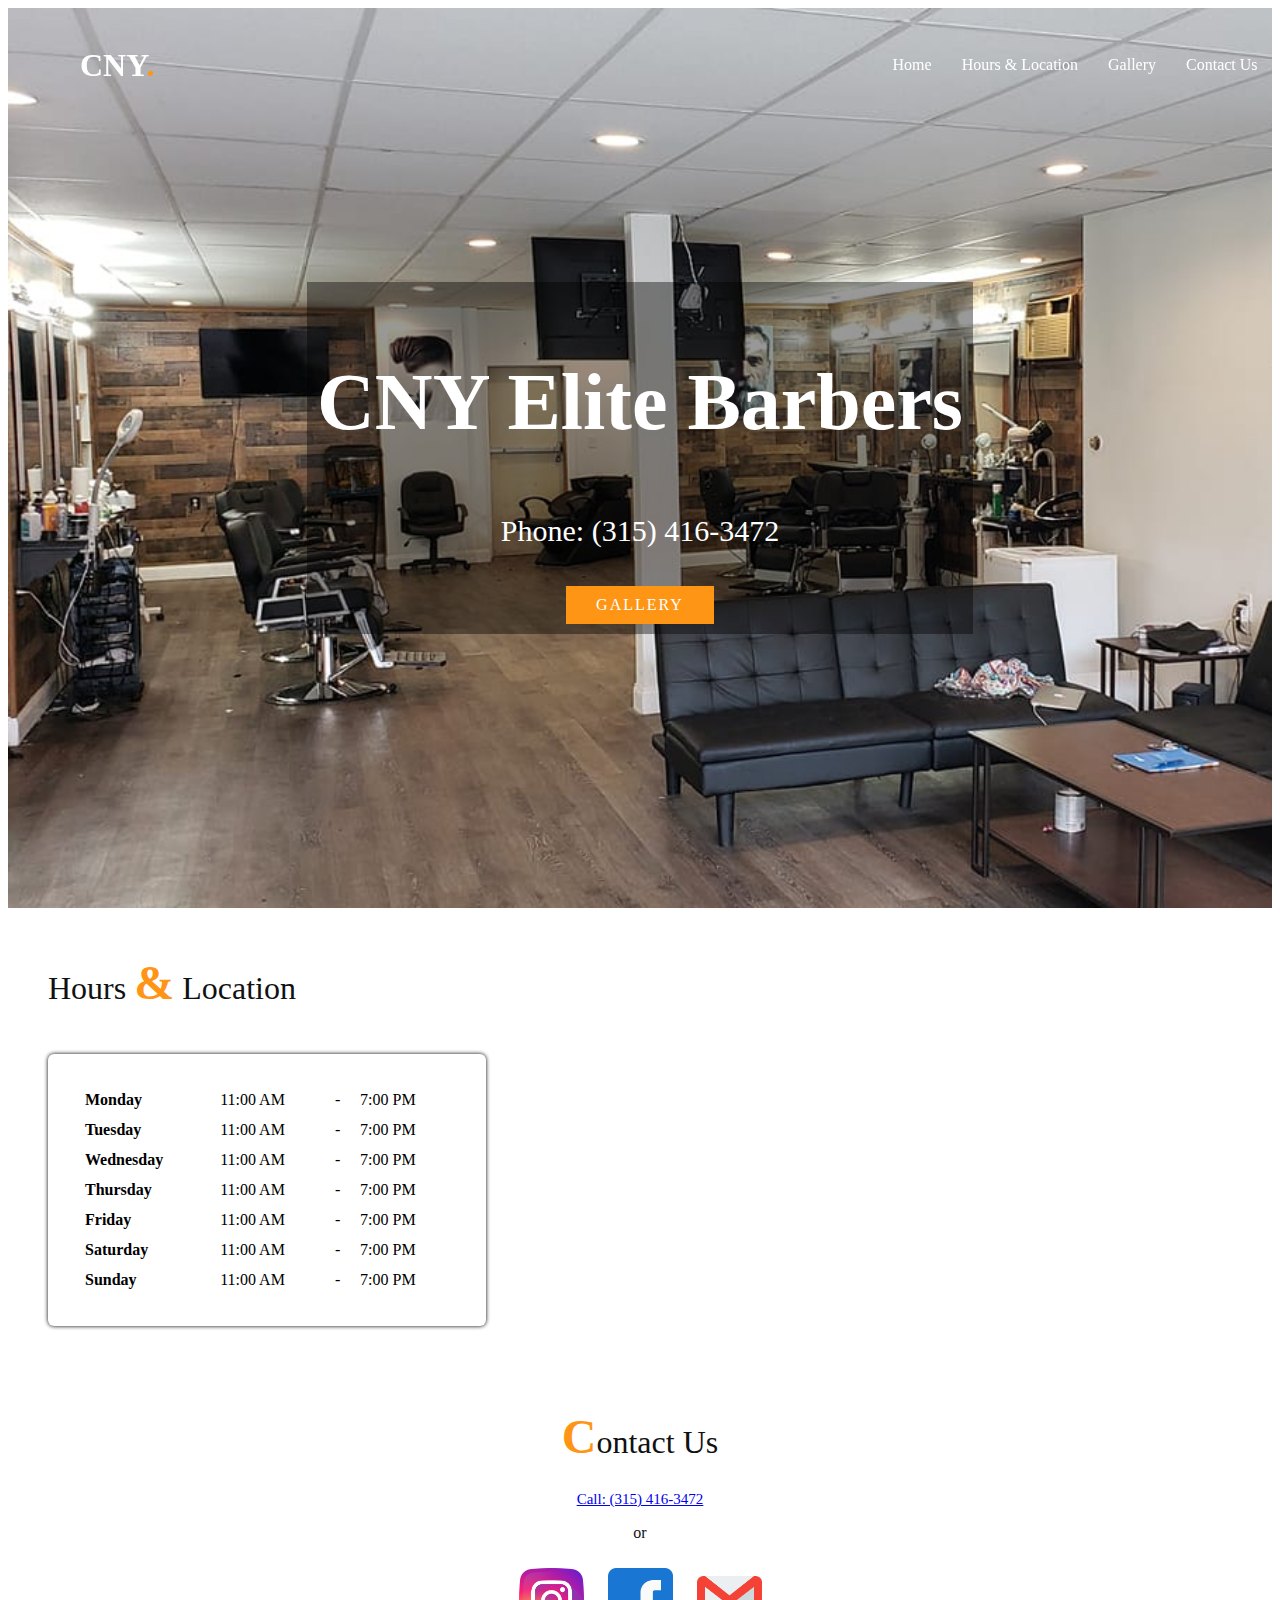
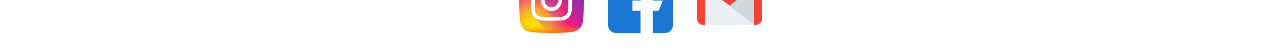
==== index.html @ 4b0d684b "Add files via upload" ====
<!DOCTYPE html>
<html lang="en">
<head>
<meta charset="UTF-8">
<meta name ="viewport" content= "width=device-width, initial-scale=1.0">
<title> CNY Responsive page </title>
<link rel="stylesheet" href="style.css">
</head>


<body>

<header>
<a href="index.html" class="logo">CNY<span>.</span></a>
<div class="menuToggle" onclick="toggleMenu();"></div>
  <ul class="navigation" onclick="toggleMenu();">
      <li><a href="index.html" onclick="toggleMenu();"> Home </a></li>
      <li><a href="#hours" onclick="toggleMenu();"> Hours & Location </a></li>
      <li><a href="gal.html" onclick="toggleMenu();"> Gallery </a></li>
      <li><a href="#about" onclick="toggleMenu();"> Contact Us </a></li>
  </ul>
</header>


<section class="banner" id="banner">
  <div class="content">
    <div class="box">
    <h2> CNY Elite Barbers</h2>
  <a  href="tel:315-416-3472" style="font-size: 30px">Phone: (315) 416-3472</a>
<br><br>
    <a href="gal.html" class="btn"> Gallery </a>
    </div>
  </div>
</section>

<section class="section">
<section class="about" id="hours">
  <div class="row">
    <div class="co150">
      <h2 class="titleText">Hours <span>&</span> Location</h2>
      <br>
        <table class="opening-hours-table">
            <tr id="Monday" itemprop="openingHours" title="Open Monday at 9am to 6pm">
                <td>Monday</td>
                <td class="opens">11:00 AM</td>
                <td>-</td>
                <td class="closes">7:00 PM</td>
            </tr>
            <tr id="Tuesday" itemprop="openingHours" title="Open Tuesday at 9am to 6pm">
                <td>Tuesday</td>
                <td class="opens">11:00 AM</td>
                <td>-</td>
                <td class="closes">7:00 PM</td>
            </tr>
            <tr id="Wednesday" itemprop="openingHours" title="Open Wednesday at 9am to 6pm">
                <td>Wednesday</td>
                <td class="opens">11:00 AM</td>
                <td>-</td>
                <td class="closes">7:00 PM</td>
            </tr>
            <tr id="Thursday" itemprop="openingHours" title="Open Thursday at 9am to 8pm">
                <td>Thursday</td>
                <td class="opens">11:00 AM</td>
                <td>-</td>
                <td class="closes">7:00 PM</td>
            </tr>
            <tr id="Friday" itemprop="openingHours" title="Open Friday at 9am to 6pm">
                <td>Friday</td>
                <td class="opens">11:00 AM</td>
                <td>-</td>
                <td class="closes">7:00 PM</td>
            </tr>
            <tr id="Saturday" itemprop="openingHours" title="Open Saturday at 10am to 6pm">
                <td>Saturday</td>
                <td class="opens">11:00 AM</td>
                <td>-</td>
                <td class="closes">7:00 PM</td>
            </tr>
            <tr id="Sunday" itemprop="openingHours" title="Open Sunday at 11am to 4pm">
                <td>Sunday</td>
                <td class="opens">11:00 AM</td>
                <td>-</td>
                <td class="closes">7:00 PM</td>
            </tr>
        </table>

    </div>
    <div class="map">
<div class="co150">
  <div class="imgBx">
    <iframe src="https://www.google.com/maps/embed?pb=!1m18!1m12!1m3!1d2914.9934325757445!2d-76.15735128468508!3d43.06260567914597!2m3!1f0!2f0!3f0!3m2!1i1024!2i768!4f13.1!3m3!1m2!1s0x89d9f3a8281a4991%3A0x68bb1d6df39cf5db!2sCNY%20Elite%20Barbers!5e0!3m2!1sen!2sus!4v1653163279426!5m2!1sen!2sus" width="600" height="450" style="border:0;" allowfullscreen="" loading="lazy" referrerpolicy="no-referrer-when-downgrade"></iframe>
  </div>
</div>
</div>
</div>
  </section>

</section>
<section class="contact" id="about">
  <div class="title">
    <h2 class="titleText"><span>C</span>ontact Us</h2>
    <div class="num">
    <a  href="tel:315-416-3472" style="font-size: 15px">Call: (315) 416-3472</a>
  </div>
    <div class="con">
      <p style="text-align: center"> or</p>
  <a href="https://www.instagram.com/cnyelitebarbers/?hl=en" alt=""><img src="instagram.png" alt=""></a>
  <a href="https://www.facebook.com/CNY-Elite-Barbers-109050470475084/" alt=""> <img src="facebook.png" alt=""></a>
    <img src="gmail.png" alt="">

</div>
  </div>
</section>





<script type="text/javascript">
window.addEventListener('scroll', function(){
  const header = document.querySelector('header');
  header.classList.toggle('sticky', window.scrollY > 0);
});

function toggleMenu(){
  const menuToggle = document.querySelector('.menuToggle');
  const navigation = document.querySelector('.navigation');
  menuToggle.classList.toggle('active');
  navigation.classList.toggle('active');
}
</script>
</body>
</html>
---- style.css ----
@@import url('https://fonts.googleapis.com/css?family=Poppins:200,300,400,500,600,700,800,900&display=swap');
*
{
  font-family: 'Poppins', sans-serif;
margin: 0;
padding: 0;
box-sizing: border-box;
scroll-behavior: smooth;
}


p{
font-weight: 300;
color: #111;
}
 .banner{
 position: relative;
 width: 100%;
 min-height: 100vh;
 display: flex;
justify-content: center;
align-items: center;
background: url(image.jpg);
background-size: cover;
 }
 .banner a
 {
   text-decoration: none;
   color: #FFF;

 }

.contact .num{
  text-align: center;
  margin-bottom: 10px;
}

.contact img{
  width: 65px;
  padding: 10px;
}

.contact .con
{
  text-align:center;
}



 body{
   min-height: 1000px;
 }

 .banner .content{
 max-width: 900px;
 text-align: center;
 }

 .banner .content h2 {
 font-size: 5em;
 color: #fff;
 }

 .banner .content p {
 font-size: 1em;
 color: #fff;
 }

.btn{
  font-size: 1em;
  color: #fff;
  background: #ff9514;
  display: inline-block;
  padding: 10px 30px;
  margin-top: 20px;
  text-transform: uppercase;
  text-decoration: none;
  Letter-spacing: 2px;
  transition: .5s;

}

.btn:hover{
  letter-spacing: 6px;
}

header{
  position: fixed;
  top: 0;
  left: 0;
  width: 92%;
  padding: 40px 80px;
  z-index: 10000;
  display: flex;
  justify-content: space-between;
  align-items: center;
  transition: 0.5s;
}
header.sticky{
  background: #fff;
  width: 92%;
  padding: 10px 100px;
  box-shadow: 0 5px 20px rgba(0,0,0,0.05);
}

header.sticky .logo{
  color: #111;
}

header.sticky .navigation li a{
  color: #111;
}

header .logo{
  color :#fff;
  font-weight: 700;
  font-size: 2em;
  text-decoration: none;
}
header .logo span{
color: #ff9514;
}

header .navigation{
  position: relative;
  display: flex;
}

header .navigation li {
  list-style: none;
  margin-Left: 30px;

}

header .navigation li a:hover{
  color: #ff9514;
}

header .navigation li a{
  text-decoration: none;
  color: #fff;
  font-weight: 300;
}

.section{
  padding-left: 40px;
  padding-top: 20px;
}


.row{
  position: relative;
  width: 100%;
  display: flex;
  justify-content: space-between;
}

.row .co150{
  position: relative;
  width: 48%;
}

.titleText{
  color: #111;
  font-size: 2em;
  font-weight: 300;
}

.titleText span{
  color: #ff9514;
  font-weight: 700;
  font-size: 1.5em;
}

.row .co150 .imgBx{
  position: relative;
  width: 100%;
height: 100%;
}

.co150 li{
  list-style: none;
  margin-Left: 30px;
}
.opening-hours-table{
  font-family:Lucida Console;
  border-radius:6px;
  box-shadow: 0 0 4px black;
  padding: 30px;
  width: 75%;
  align-content:  center;

}

.box{
  background-color: rgba(0, 0, 0, 0.4);
  padding: 1vh 10px 10px;
}

.today {
    color: #ff9514;
}
.opening-hours-table tr td:first-child {
    font-weight:bold;
}

.opening-hours-table tr td {
    padding:5px;
}


.contact .titleText{
  text-align: center;
}

.map iframe{
  padding-right: 40px;
}

@media (max-width: 991px)
{

  header,
  header.sticky
  {
    padding: 10px 20px;
  }
  header .navigation
  {
    display: none;
  }
  header .navigation.active
  {
    width: 100%;
    height: calc(100% - 40px);
    position: fixed;
    top: 40px;
    left: 0;
    display: flex;
    justify-content: center;
    align-items: center;
    flex-direction: column;
    background: #fff;
  }
  header .navigation li{
    margin-left: 0;
  }
  header .navigation li a{
    text-decoration: none;
    color: #111;
    font-size: 1.6em;

  }
  .menuToggle
  {
    position: relative;
    width: 40px;
    height: 40px;
    background-size: 30px;
    background: url(menu.png);
    background-repeat: no-repeat;
    background-position: center;
    cursor: pointer;
  }
  .menuToggle.active
  {
    background: url(close.png);
    background-size: 25px;
    background-repeat: no-repeat;
    background-position: center;
  }
  header.sticky .menuToggle
  {
    filter: invert(1);
  }
  section{
    padding: 20px;
    width: 100%;
  }
  .banner .content h2
  {
    font-size: 3em;
    color: #fff;
  }
  .row{
    flex-direction: column;
  }
.row .co150
{
  position: relative;
  width: 100%;

}
.row .co150 .imgBx
{
  height: 300px;
  margin-top: 20px;
}
.contact
{
  margin-top: 100px;
}
.title{
    text-align: center;
  }
.titleText
{
  font-size: 1.8em;
  line-height: 1.5em;
  margin-bottom: 15px;
  font-weight: 300;
}
.banner
{
  width: auto;
}

.map iframe{
  width: 85%;
}


}
@@media (max-width: 480px)
{
.banner .content h2
{
  font-size: 2.2em;
  color:#fff;
}
}
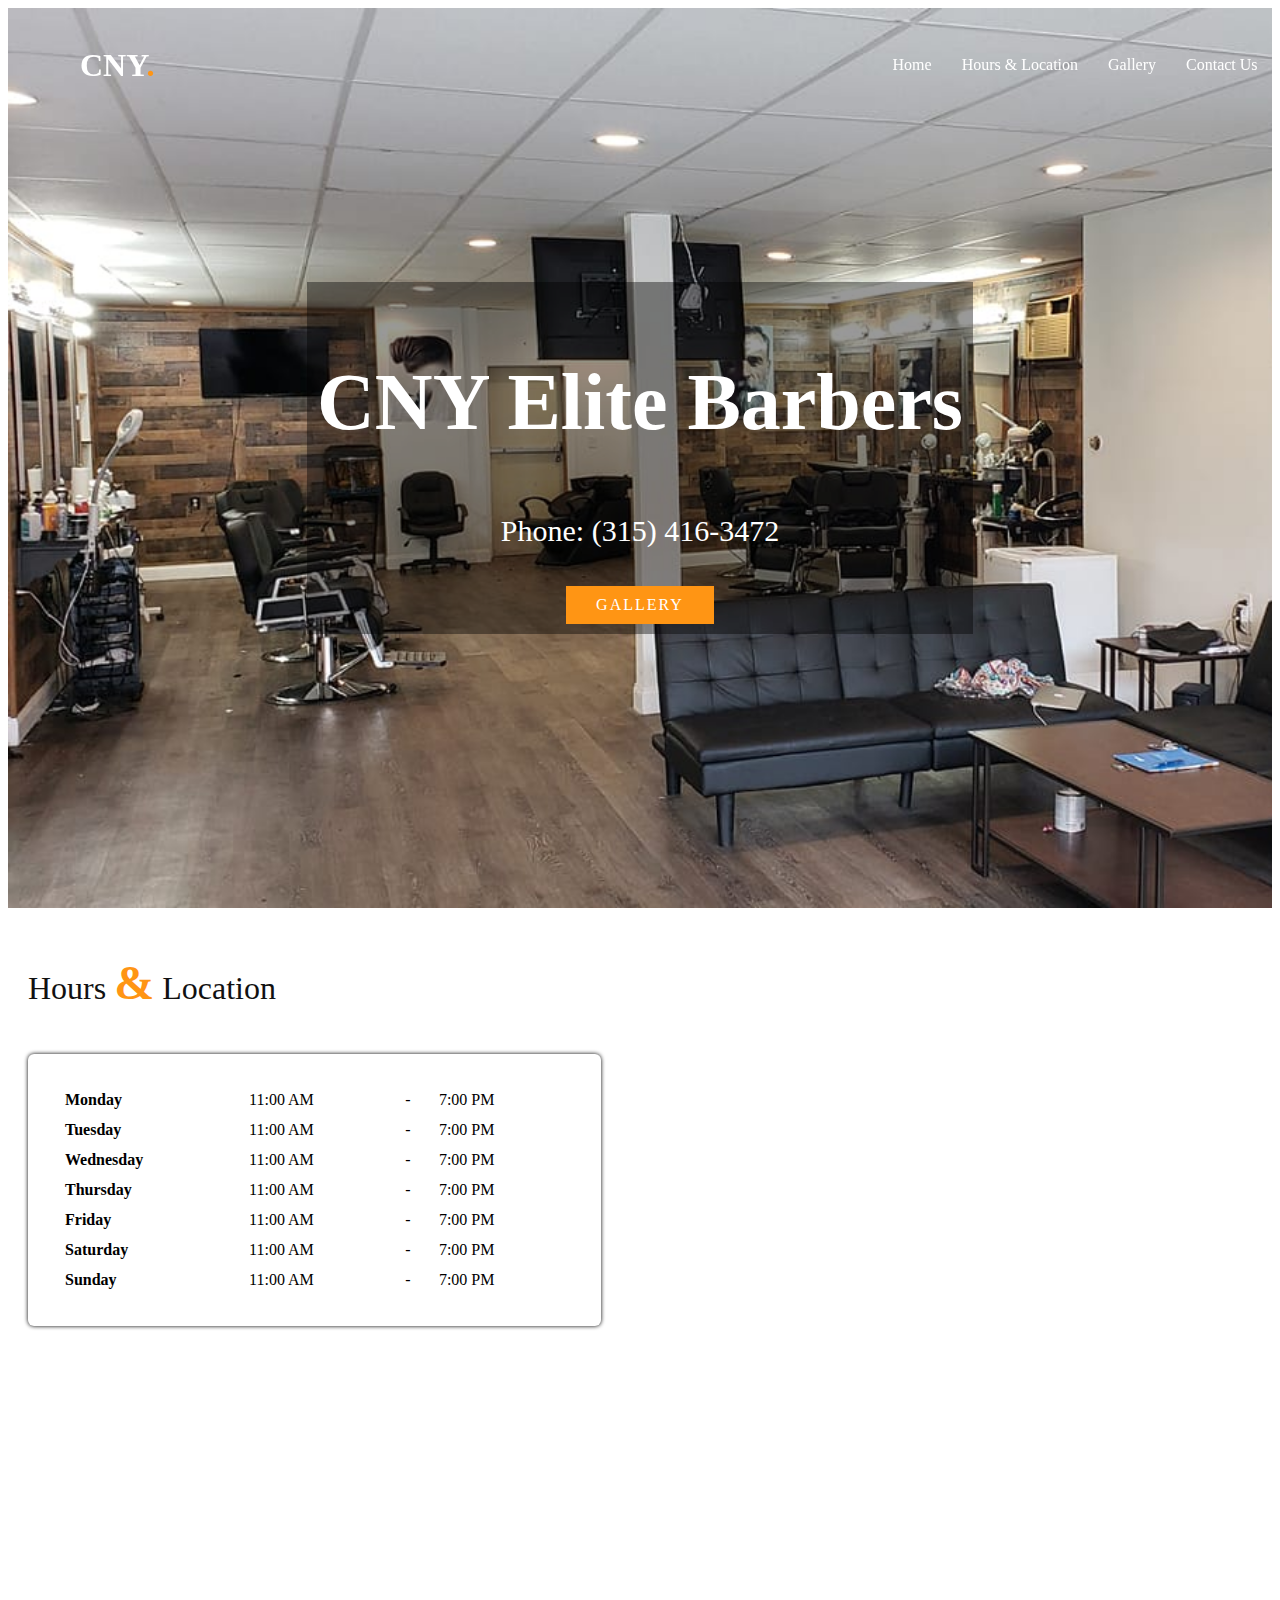
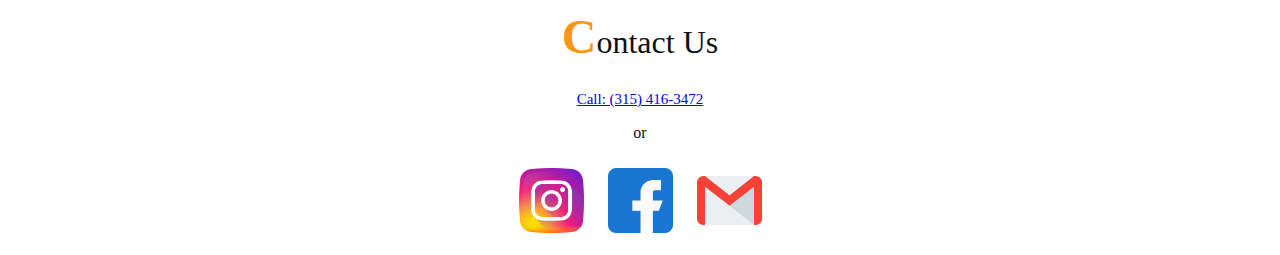
==== commit 52b80cb6: "Add files via upload" ====
--- a/index.html
+++ b/index.html
@@ -37,7 +37,7 @@
 <section class="about" id="hours">
   <div class="row">
     <div class="co150">
-      <h2 class="titleText">Hours <span>&</span> Location</h2>
+      <h2 class="titleText"> Hours <span>&</span> Location</h2>
       <br>
         <table class="opening-hours-table">
             <tr id="Monday" itemprop="openingHours" title="Open Monday at 9am to 6pm">
@@ -88,7 +88,7 @@
     <div class="map">
 <div class="co150">
   <div class="imgBx">
-    <iframe src="https://www.google.com/maps/embed?pb=!1m18!1m12!1m3!1d2914.9934325757445!2d-76.15735128468508!3d43.06260567914597!2m3!1f0!2f0!3f0!3m2!1i1024!2i768!4f13.1!3m3!1m2!1s0x89d9f3a8281a4991%3A0x68bb1d6df39cf5db!2sCNY%20Elite%20Barbers!5e0!3m2!1sen!2sus!4v1653163279426!5m2!1sen!2sus" width="600" height="450" style="border:0;" allowfullscreen="" loading="lazy" referrerpolicy="no-referrer-when-downgrade"></iframe>
+    <iframe src="https://www.google.com/maps/embed?pb=!1m18!1m12!1m3!1d2914.9934325757445!2d-76.15735128468508!3d43.06260567914597!2m3!1f0!2f0!3f0!3m2!1i1024!2i768!4f13.1!3m3!1m2!1s0x89d9f3a8281a4991%3A0x68bb1d6df39cf5db!2sCNY%20Elite%20Barbers!5e0!3m2!1sen!2sus!4v1653163279426!5m2!1sen!2sus" width="600" height="650" style="border:0;" allowfullscreen="" loading="lazy" referrerpolicy="no-referrer-when-downgrade"></iframe>
   </div>
 </div>
 </div>
--- a/style.css
+++ b/style.css
@@ -143,7 +143,7 @@
 }
 
 .section{
-  padding-left: 40px;
+  padding-left: 20px;
   padding-top: 20px;
 }
 
@@ -187,7 +187,7 @@
   border-radius:6px;
   box-shadow: 0 0 4px black;
   padding: 30px;
-  width: 75%;
+  width: 96%;
   align-content:  center;
 
 }
@@ -248,7 +248,7 @@
   header .navigation li a{
     text-decoration: none;
     color: #111;
-    font-size: 1.6em;
+    font-size: 2.2em;
 
   }
   .menuToggle
@@ -274,8 +274,13 @@
     filter: invert(1);
   }
   section{
-    padding: 20px;
+    padding-top: 0px;
     width: 100%;
+  }
+  .section{
+    padding-top: 0px;
+    padding-left: 10px;
+    padding-right: 10px;
   }
   .banner .content h2
   {
@@ -285,26 +290,43 @@
   .row{
     flex-direction: column;
   }
-.row .co150
-{
-  position: relative;
+.row .co150{
+   position: relative;
   width: 100%;
-
 }
 .row .co150 .imgBx
 {
   height: 300px;
   margin-top: 20px;
-}
+  position: relative;
+  width: 100vh;
+}
+html, body{
+  max-width: 100%;
+overflow-x: hidden;
+}
+
+.map iframe{
+    left:0;
+    top:0;
+    height:100%;
+
+    width:100%;
+
+    position:absolute;
+
+}
+
 .contact
 {
-  margin-top: 100px;
+  margin-top: 25px;
 }
 .title{
     text-align: center;
   }
 .titleText
 {
+  text-align: center;
   font-size: 1.8em;
   line-height: 1.5em;
   margin-bottom: 15px;
@@ -319,7 +341,6 @@
   width: 85%;
 }
 
-
 }
 @@media (max-width: 480px)
 {
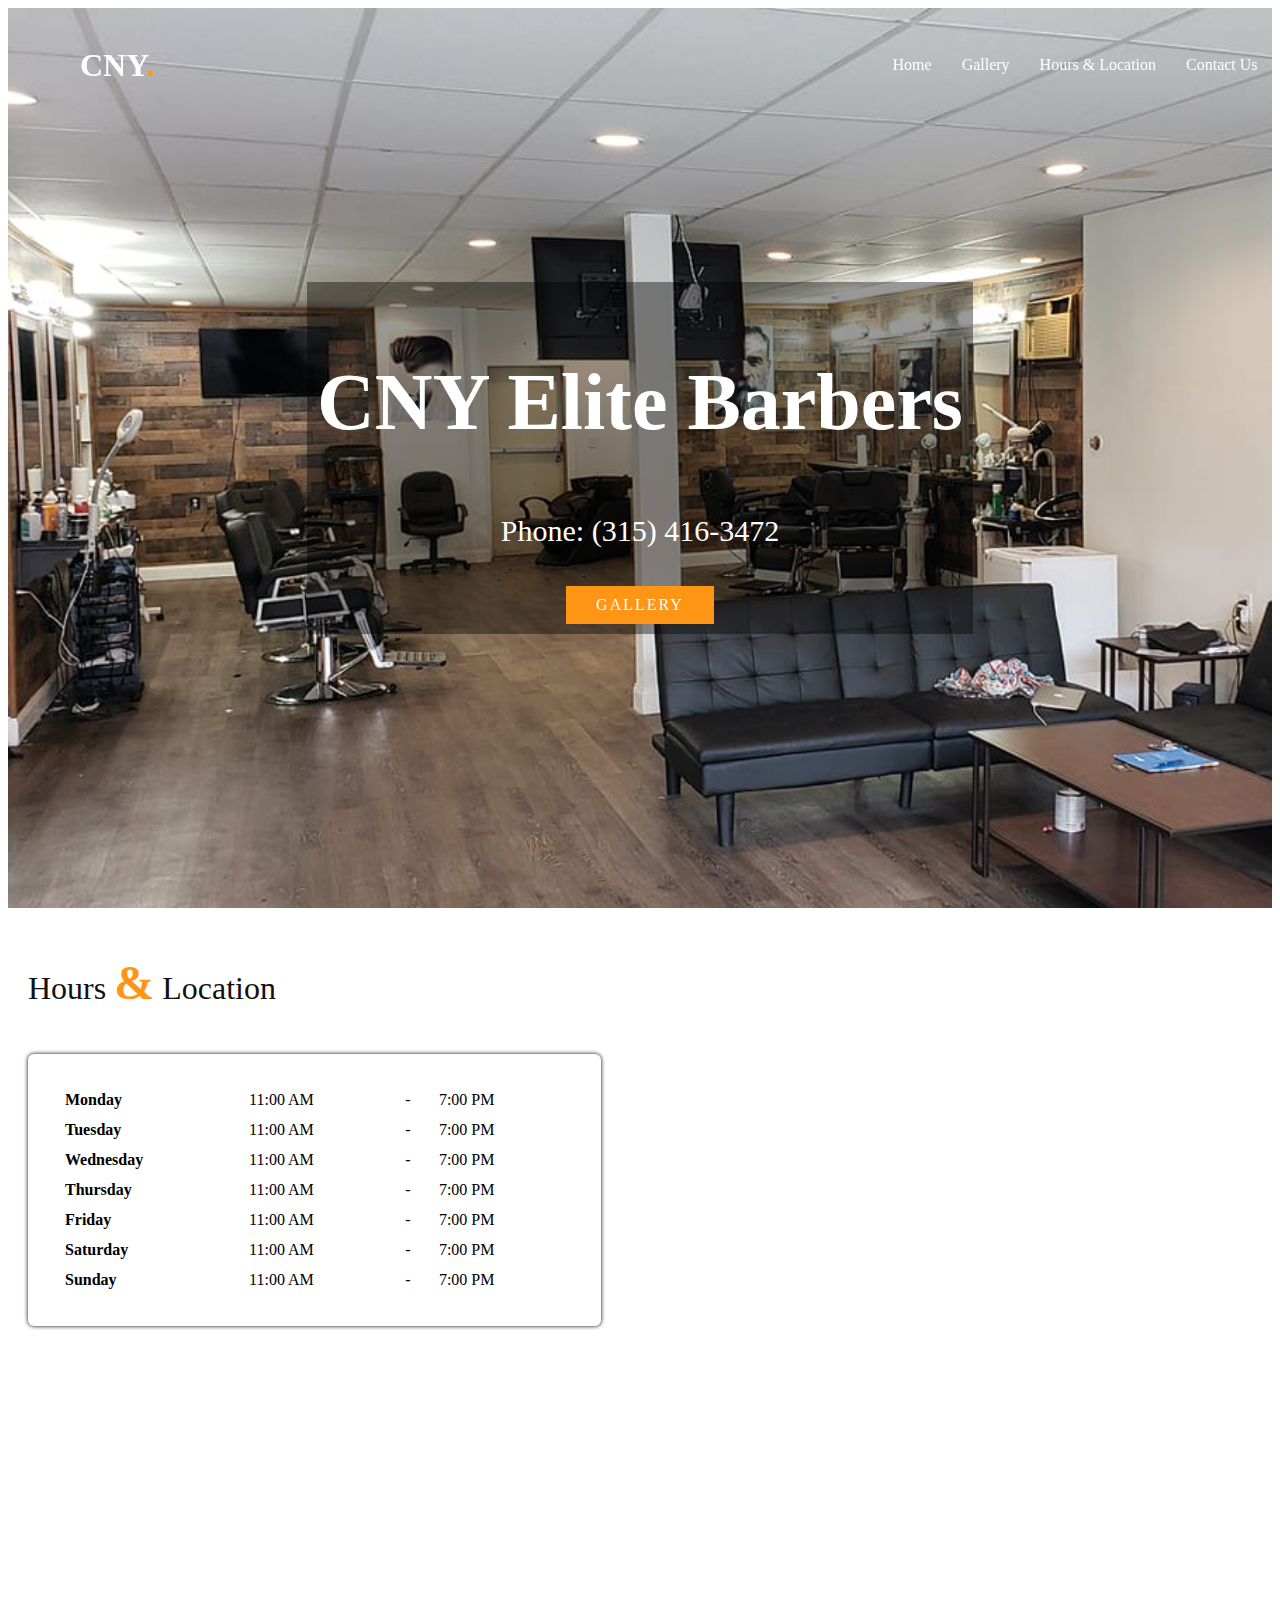
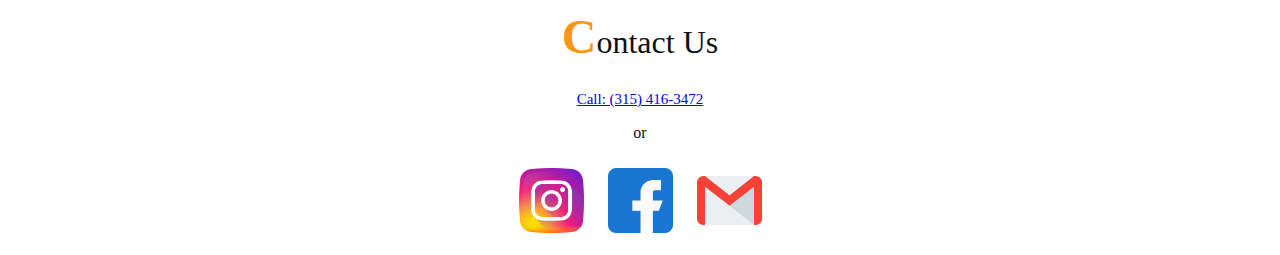
==== commit 9827fac4: "Add files via upload" ====
--- a/index.html
+++ b/index.html
@@ -3,7 +3,7 @@
 <head>
 <meta charset="UTF-8">
 <meta name ="viewport" content= "width=device-width, initial-scale=1.0">
-<title> CNY Responsive page </title>
+<title> CNY Elite Barbershop </title>
 <link rel="stylesheet" href="style.css">
 </head>
 
@@ -15,8 +15,8 @@
 <div class="menuToggle" onclick="toggleMenu();"></div>
   <ul class="navigation" onclick="toggleMenu();">
       <li><a href="index.html" onclick="toggleMenu();"> Home </a></li>
+        <li><a href="gal.html" onclick="toggleMenu();"> Gallery </a></li>
       <li><a href="#hours" onclick="toggleMenu();"> Hours & Location </a></li>
-      <li><a href="gal.html" onclick="toggleMenu();"> Gallery </a></li>
       <li><a href="#about" onclick="toggleMenu();"> Contact Us </a></li>
   </ul>
 </header>
@@ -106,7 +106,7 @@
       <p style="text-align: center"> or</p>
   <a href="https://www.instagram.com/cnyelitebarbers/?hl=en" alt=""><img src="instagram.png" alt=""></a>
   <a href="https://www.facebook.com/CNY-Elite-Barbers-109050470475084/" alt=""> <img src="facebook.png" alt=""></a>
-    <img src="gmail.png" alt="">
+  <a href="mailto: mustafasafey6@gmail.com" alt=""> <img src="gmail.png" alt=""></a>
 
 </div>
   </div>
@@ -128,6 +128,7 @@
   menuToggle.classList.toggle('active');
   navigation.classList.toggle('active');
 }
+
 </script>
 </body>
 </html>
--- a/style.css
+++ b/style.css
@@ -224,6 +224,7 @@
   header.sticky
   {
     padding: 10px 20px;
+    width: 95%;
   }
   header .navigation
   {
@@ -241,6 +242,7 @@
     align-items: center;
     flex-direction: column;
     background: #fff;
+    padding-left: 0px;
   }
   header .navigation li{
     margin-left: 0;
@@ -248,9 +250,10 @@
   header .navigation li a{
     text-decoration: none;
     color: #111;
-    font-size: 2.2em;
-
-  }
+    font-size: 2.0em;
+
+  }
+
   .menuToggle
   {
     position: relative;
@@ -261,6 +264,7 @@
     background-repeat: no-repeat;
     background-position: center;
     cursor: pointer;
+    padding-right: 30px;
   }
   .menuToggle.active
   {
